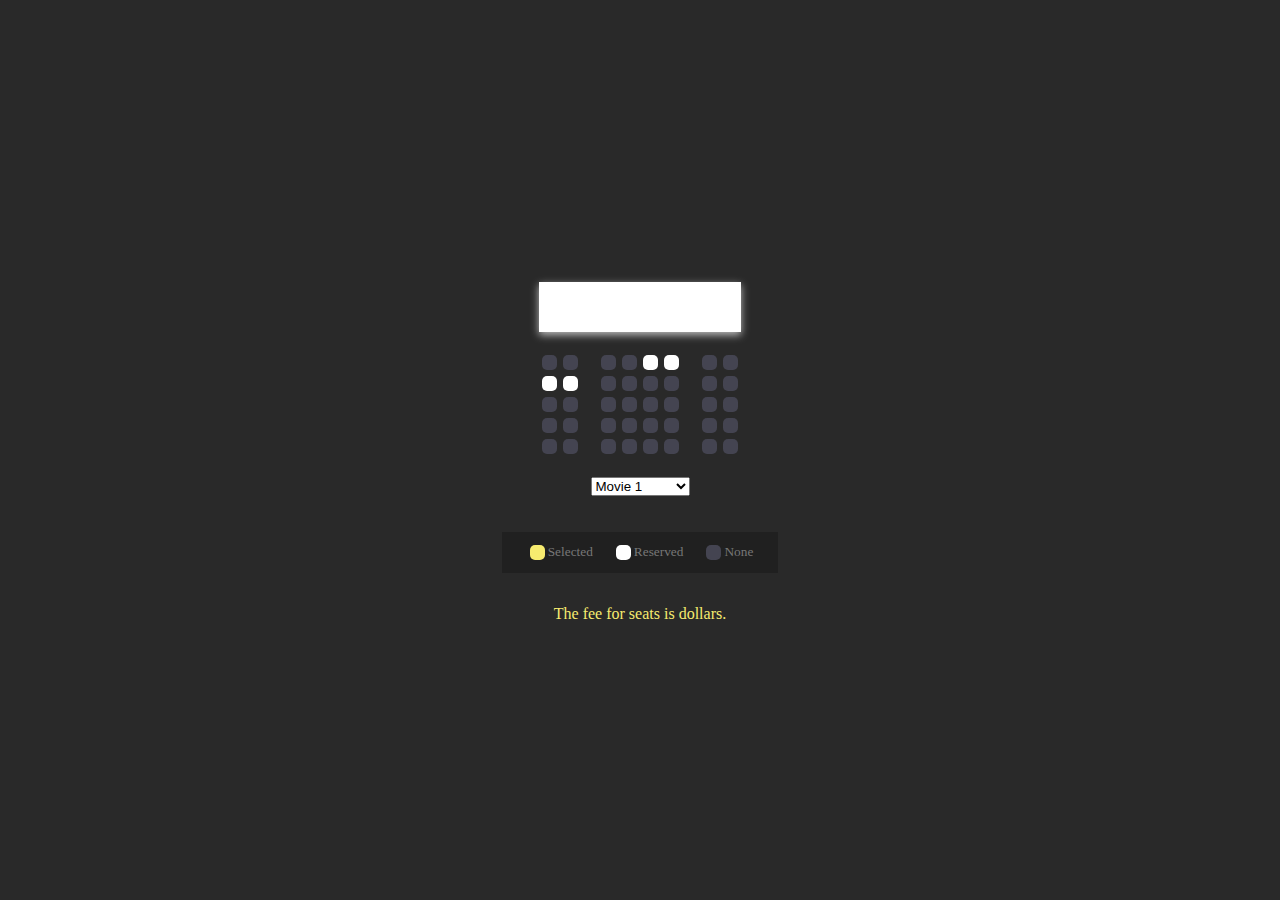
==== ticket reservation app/index.html @ 4649cfea "s" ====
<!DOCTYPE html>
<html lang="tr">
<head>
    <meta charset="UTF-8">
    <meta http-equiv="X-UA-Compatible" content="IE=edge">
    <meta name="viewport" content="width=device-width, initial-scale=1.0">
    <link rel="stylesheet" href="style.css">

    <title>Ticket Reservation App</title>
</head>
<body>

    <div class="container">
        <div class="screen"></div>
        <div class="row">
            <div class="seat"></div>
            <div class="seat"></div>
            <div class="seat"></div>
            <div class="seat"></div>
            <div class="seat reserved"></div>
            <div class="seat reserved"></div>
            <div class="seat"></div>
            <div class="seat"></div>
        </div>
        <div class="row">
            <div class="seat reserved"></div>
            <div class="seat reserved"></div>
            <div class="seat"></div>
            <div class="seat"></div>
            <div class="seat"></div>
            <div class="seat"></div>
            <div class="seat"></div>
            <div class="seat"></div>
        </div>
        <div class="row">
            <div class="seat"></div>
            <div class="seat"></div>
            <div class="seat"></div>
            <div class="seat"></div>
            <div class="seat"></div>
            <div class="seat"></div>
            <div class="seat"></div>
            <div class="seat"></div>
        </div>
        <div class="row">
            <div class="seat"></div>
            <div class="seat"></div>
            <div class="seat"></div>
            <div class="seat"></div>
            <div class="seat"></div>
            <div class="seat"></div>
            <div class="seat"></div>
            <div class="seat"></div>
        </div>
        <div class="row">
            <div class="seat"></div>
            <div class="seat"></div>
            <div class="seat"></div>
            <div class="seat"></div>
            <div class="seat"></div>
            <div class="seat"></div>
            <div class="seat"></div>
            <div class="seat"></div>
        </div>
    </div>
    <div class="movie-list">
        <select name="" id="movie">
            <option disabled>Select Movie</option>
            <option value="20">Movie 1</option>
            <option value="22">Movie 2</option>
            <option value="24">Movie 3</option>
        </select>
    </div>
    <ul class="info">
        <li>
            <div class="seat selected">
                
            </div>
            <small>Selected</small>
        </li>
        <li>
            <div class="seat reserved">
                
            </div>
            <small>Reserved</small>
        </li>
        <li>
            <div class="seat">
                
            </div>
            <small>None</small>
        </li>
    </ul>

    <p class="text">The fee for <span class="count"></span> seats is <span class="amount"></span> dollars.</p>
    
    <script src="script.js"></script>
</body>
</html>
---- ticket reservation app/style.css ----
body{
    background-color: #292929;
    display: flex;
    flex-direction: column;
    align-items: center;
    justify-content: center;
    height: 100vh;
    margin: 0;
    color: #fff;
}
.seat {
    background-color: #444451;
    width: 15px;
    height: 15px;
    margin: 3px;
    border-radius: 5px;
}
.seat.selected {
background-color: #f6eb6f;
}
.seat.reserved {
    background-color: #fff;
}
.seat:not(.reserved):hover{
    cursor: pointer;
    transform: scale(1.3);
}
.seat:nth-of-type(2){
    margin-right:20px ;
}
.seat:nth-of-type(6){
    margin-right:20px ;
}
.row {
    display: flex;
}
.screen {
    background-color: #fff;
    height: 50px;
    width: 100%;
    margin: 20px 0;
    box-shadow: 0 3px 8px rgb(255, 255, 255, 0.7);
}
.movie-list {
    margin: 20px 0;
}
.info {
    background-color: rgb(0,0,0,0.2);
    padding: 10px 15px;
    color: #777;
    display: flex;
}
.info li {
    display: flex;
    align-items: center;
    justify-content: center;
    margin: 0 10px;
}
p.text{
    color: #f6eb6f;
}
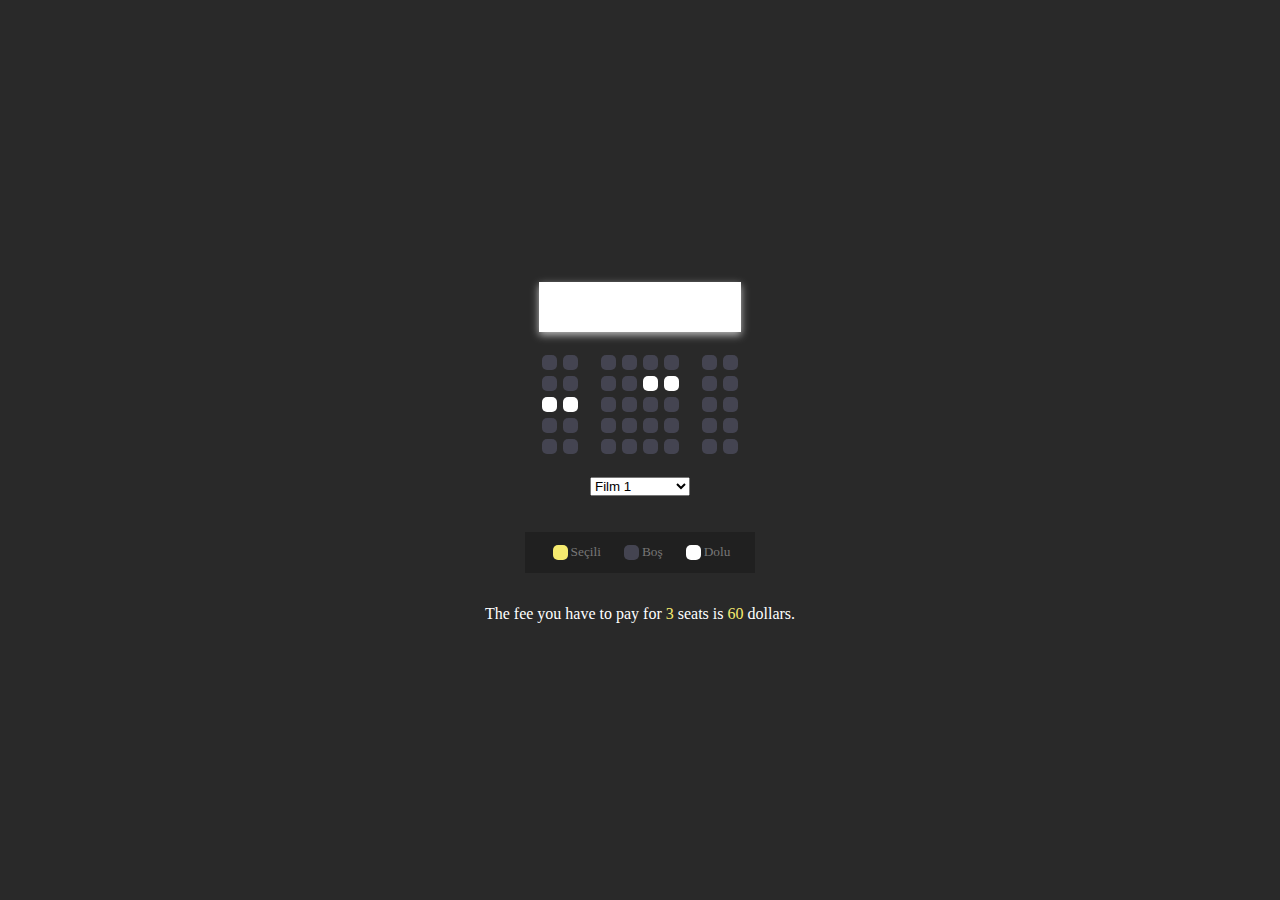
==== commit e3a57d48: "h" ====
--- a/ticket reservation app/index.html
+++ b/ticket reservation app/index.html
@@ -1,17 +1,27 @@
-<!DOCTYPE html>
-<html lang="tr">
+ <!DOCTYPE html>
+<html lang="en">
 <head>
     <meta charset="UTF-8">
     <meta http-equiv="X-UA-Compatible" content="IE=edge">
     <meta name="viewport" content="width=device-width, initial-scale=1.0">
     <link rel="stylesheet" href="style.css">
-
     <title>Ticket Reservation App</title>
 </head>
 <body>
+    
 
     <div class="container">
         <div class="screen"></div>
+        <div class="row">
+            <div class="seat"></div>
+            <div class="seat"></div>
+            <div class="seat "></div>
+            <div class="seat "></div>
+            <div class="seat"></div>
+            <div class="seat"></div>
+            <div class="seat"></div>
+            <div class="seat"></div>
+        </div>
         <div class="row">
             <div class="seat"></div>
             <div class="seat"></div>
@@ -52,48 +62,38 @@
             <div class="seat"></div>
             <div class="seat"></div>
         </div>
-        <div class="row">
-            <div class="seat"></div>
-            <div class="seat"></div>
-            <div class="seat"></div>
-            <div class="seat"></div>
-            <div class="seat"></div>
-            <div class="seat"></div>
-            <div class="seat"></div>
-            <div class="seat"></div>
-        </div>
     </div>
+
     <div class="movie-list">
-        <select name="" id="movie">
-            <option disabled>Select Movie</option>
-            <option value="20">Movie 1</option>
-            <option value="22">Movie 2</option>
-            <option value="24">Movie 3</option>
+        <select id="movie">
+            <option disabled>Choiese Film</option>
+            <option value="15">Film 1</option>
+            <option value="12">Film 2</option>
+            <option value="18">Film 3</option>
         </select>
     </div>
+
     <ul class="info">
         <li>
-            <div class="seat selected">
-                
-            </div>
-            <small>Selected</small>
+            <div class="seat selected"></div>
+            <small>Seçili</small>
         </li>
         <li>
-            <div class="seat reserved">
-                
-            </div>
-            <small>Reserved</small>
+            <div class="seat"></div>
+            <small>Boş</small>
         </li>
         <li>
-            <div class="seat">
-                
-            </div>
-            <small>None</small>
+            <div class="seat reserved"></div>
+            <small>Dolu</small>
         </li>
     </ul>
 
-    <p class="text">The fee for <span class="count"></span> seats is <span class="amount"></span> dollars.</p>
-    
+    <p class="text">
+         The fee you have to pay for <span id="count">3</span> seats is <span id="amount">60</span>  dollars.
+    </p>
+
+
+
     <script src="script.js"></script>
 </body>
-</html>+</html>
--- a/ticket reservation app/style.css
+++ b/ticket reservation app/style.css
@@ -57,5 +57,8 @@
     margin: 0 10px;
 }
 p.text{
-    color: #f6eb6f;
+    color:#fff ;
+}
+span {
+    color:#f6eb6f ;
 }